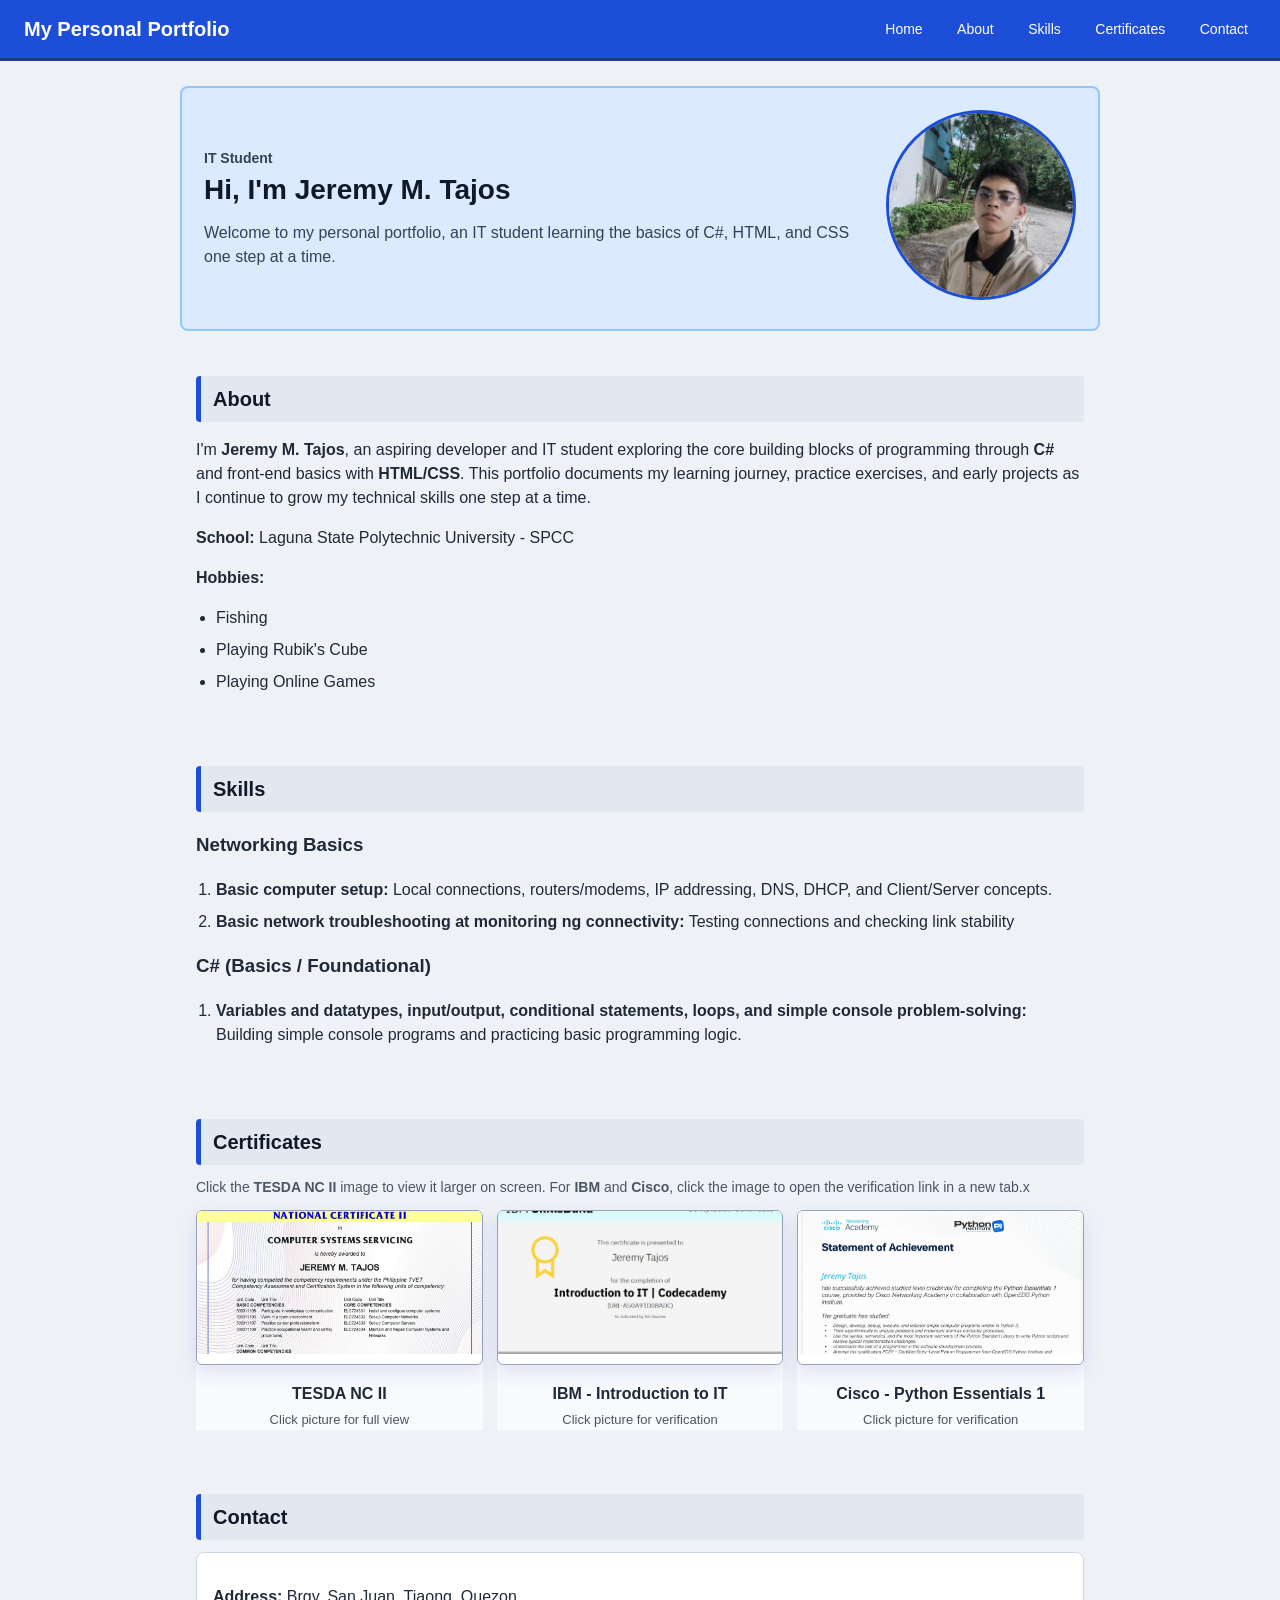
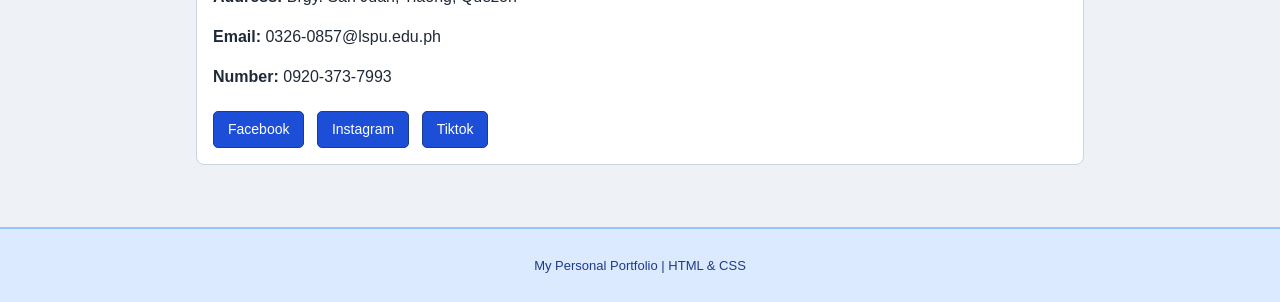
==== index.html @ e0351459 "commit" ====
<!DOCTYPE html>
<html lang="en">
<head>
  <meta charset="UTF-8">
  <meta name="viewport" content="width=device-width, initial-scale=1.0">
  <title>Jeremy Tajos — Portfolio</title>
  <link rel="stylesheet" href="index.css">
</head>
<body>

  <div class="fornav">
    <a href="#home" class="mypersonalportfolio">My Personal Portfolio</a>
    <div class="stored">
      <a href="#home">Home</a>
      <a href="#about">About</a>
      <a href="#skills">Skills</a>
      <a href="#certificates">Certificates</a>
      <a href="#contact">Contact</a>
    </div>
  </div> 

  <div id="home" class="introname">
    <div class="containit">
      <p class="itstudent">IT Student</p>
      <h1>Hi, I'm Jeremy M. Tajos</h1>
      <p>
        Welcome to my personal portfolio, an IT student learning the basics of C#, HTML, and CSS one step at a time.
      </p>
    </div> 

    <div class="mypic">
      <img src="images/personalpic.jpg" alt="Picture of Jeremy Tajos" title = "Picture of Jeremy Tajos">
    </div> 
  </div> 

  <!-- About -->
  <div id="about" class="forclickable">
    <h2>About</h2>
    <div class="box">
      <p>
        I'm <strong>Jeremy M. Tajos</strong>, an aspiring developer and IT student exploring the core building blocks of programming through <strong>C#</strong> and front-end basics with <strong>HTML/CSS</strong>. This portfolio documents my learning journey, practice exercises, and early projects as I continue to grow my technical skills one step at a time.
      </p>
      <p><strong>School:</strong> Laguna State Polytechnic University - SPCC</p>
      <p><strong>Hobbies:</strong></p>
      <ul>
        <li>Fishing</li>
        <li>Playing Rubik's Cube</li>
        <li>Playing Online Games</li>
      </ul>
    </div> 
  </div> 

  <div id="skills" class="forclickable">
    <h2>Skills</h2>

    <div class="box">
      <h3>Networking Basics</h3>
      <ol>
        <li>
          <strong>Basic computer setup:</strong> Local connections, routers/modems, IP addressing, DNS, DHCP, and Client/Server concepts.
        </li>
        <li>
          <strong>Basic network troubleshooting at monitoring ng connectivity:</strong> Testing connections and checking link stability
        </li>
      </ol>
    </div> 

    <div class="box">
      <h3>C# (Basics / Foundational)</h3>
      <ol>
        <li>
          <strong>Variables and datatypes, input/output, conditional statements, loops, and simple console problem-solving:</strong> Building simple console programs and practicing basic programming logic.
        </li>
      </ol>
    </div> 
  </div> 

  <div id="certificates" class="forclickable">
    <h2>Certificates</h2>
    <p class="tesda">
      Click the <strong>TESDA NC II</strong> image to view it larger on screen. For <strong>IBM</strong> and <strong>Cisco</strong>, click the image to open the verification link in a new tab.x
    </p>

    <div class="certstored">
      <div class="box certlayout cert-card">
        <a href="#nc2-certlink">
          <img src="images/nc2.jpg" alt="TESDA NC II Certificate" title="Click the photo for full view">
        </a>
        <h3>TESDA NC II</h3>
        <p>Click picture for full view</p>
      </div> 

      
      <div class="box certlayout cert-card">
        <a href="https://students.yourlearning.ibm.com/certificate/share/7b2bee8bf4ewogICJvYmplY3RUeXBlIiA6ICJBQ1RJVklUWSIsCiAgImxlYXJuZXJDTlVNIiA6ICI0MzM2Mzk4UkVHIiwKICAib2JqZWN0SWQiIDogIlVSTC1BNTBBOTFEMDhBREMiCn0b75d72ee3f-10" target="_blank" title="Click the photo for verification">
          <img src="images/ibm.jpg" alt="IBM Introduction to IT Certificate">
        </a>
        <h3>IBM - Introduction to IT</h3>
        <p>Click picture for verification</p>
      </div> 

      
      <div class="box certlayout cert-card">
        <a href="https://www.credly.com/badges/59687dd5-7953-42c8-b2e7-e5c09de06f2c/public_url" target="_blank" title="Click the photo for verification">
          <img src="images/cisco.jpg" alt="Cisco Python Essentials 1 Certificate">
        </a>
        <h3>Cisco - Python Essentials 1</h3>
        <p>Click picture for verification</p>
      </div> 
    </div> 
  </div> 

  
  <div id="nc2-certlink" class="certview">
    <div class="certfullview">
      <a href="#certificates" class="close-nc2">Close</a>
      <img src="images/nc2.jpg" alt="TESDA NC II Full Certificate">
    </div> 
  </div> 

  
  <div id="contact" class="forclickable">
    <h2>Contact</h2>
    <div class="multiplechange">
      <p><strong>Address:</strong> Brgy. San Juan, Tiaong, Quezon</p>
      <p><strong>Email:</strong> 0326-0857@lspu.edu.ph</p>
      <p><strong>Number:</strong> 0920-373-7993</p>
      <div class="social-medias">
        <a  href="https://www.facebook.com/DK.TheBookishEnigma7" target="_blank" title="Open Facebook profile in a new tab" >Facebook</a>
        <a href="https://www.instagram.com/dk.bookish19?lqvp=N3FwbzVhOHhheGRu" target="_blank" title="Open Instagram profile in a new tab">Instagram</a>
        <a href="https://www.tiktok.com/@jerxmymt?_r=1&_t=ZS-9Bb2Nh7T6bG"  target="_blank" title="Open TikTok profile in a new tab">Tiktok</a>
      </div> 
    </div> 
  </div> 

  
  <div class="footer">
    <p>My Personal Portfolio | HTML & CSS</p>
  </div> 

</body>
</html>
---- index.css ----
* {
  box-sizing: border-box;
}

body {
  margin: 0;
  font-family: Arial, sans-serif;
  background-color: #eef2f7;
  color: #1f2937;
  line-height: 1.5;
}

.fornav {
  background-color: #1d4ed8;
  padding: 14px 24px;
  border-bottom: 3px solid #1e3a8a;
  display: flex;
  justify-content: space-between;
  align-items: center;
  flex-wrap: wrap;
  gap: 20px;
}

.mypersonalportfolio {
  color: #ffffff;
  font-size: 20px;
  font-weight: bold;
  text-decoration: none;
}

.stored a {
  color: #ffffff;
  text-decoration: none;
  margin-left: 14px;
  padding: 5px 8px;
  border-radius: 4px;
  font-size: 14px;
}

.stored a:hover {
  background-color: #1e3a8a;
}

.introname {
  max-width: 920px;
  margin: 25px auto;
  padding: 22px;
  background-color: #dbeafe;
  border: 2px solid #93c5fd;
  border-radius: 8px;
  display: flex;
  justify-content: space-between;
  align-items: center;
  gap: 20px;
}

.itstudent {
  margin: 0 0 6px 0;
  color: #1d4ed8;
  font-weight: bold;
  font-size: 14px;
}

.containit h1 {
  margin: 0 0 10px 0;
  font-size: 28px;
  color: #111827;
}

.containit p {
  margin: 0;
  color: #374151;
}

.mypic img {
  width: 190px;
  height: 190px;
  object-fit: cover;
  border-radius: 8px;
  border: 3px solid #1d4ed8;
  background-color: #ffffff;
  border-radius: 100px;
}

.forclickable {
  max-width: 920px;
  margin: 24px auto;
  padding: 20px 16px;
}

.forclickable h2 {
  margin: 0 0 12px 0;
  padding: 8px 12px;
  background-color: #e2e8f0;
  border-left: 5px solid #1d4ed8;
  border-radius: 4px;
  color: #111827;
  font-size: 20px;
}

.multiplechange {
  background-color: #ffffff;
  border: 1.5px solid #cbd5e1;
  border-radius: 8px;
  padding: 16px;
  margin-bottom: 14px;
}

.multiplechange h3 {
  margin: 0 0 8px 0;
  color: #1e3a8a;
}

ol,
ul {
  margin: 0;
  padding-left: 20px;
}

li {
  margin-bottom: 8px;
}

.tesda {
  margin: 0 0 12px 0;
  font-size: 14px;
  color: #4b5563;
}

.certstored {
  display: flex;
  gap: 14px;
  flex-wrap: wrap;
}

.certlayout {
  flex: 1 1 250px;
  margin-bottom: 0;
  background-color: #f8fafc;
}

.cert-card {
  text-align: center;
  
}

.cert-card img {
  width: 100%;
  height: 155px;
  object-fit: cover;
  border: 1.5px solid #94a3b8;
  border-radius: 6px;
  background-color: #ffffff;
  padding-bottom: 10px;
  box-shadow: 0 8px 18px rgba(75, 49, 189, 0.12);
}

.cert-card h3 {
  margin-top: 10px;
  margin-bottom: 4px;
  font-size: 16px;
}

.cert-card p {
  margin: 0;
  font-size: 13px;
  color: #4b5563;
}

.cert-card a :hover{
  padding-top: 10px;
  padding-bottom: 5px;
  padding-left: 3px;
  padding-right: 3px;
}

.certview {
  display: none;
  position: fixed;
  top: 0;
  left: 0;
  width: 100%;
  height: 100%;
  background-color: rgba(0, 0, 0, 0.82);
  padding: 20px;
}

.certview:target {
  display: block;
}

.certfullview {
  max-width: 780px;
  margin: 25px auto;
  background-color: #ffffff;
  border: 2px solid #1d4ed8;
  border-radius: 8px;
  padding: 15px;
  text-align: right;
}

.certfullview img {
  width: 100%;
  max-height: 75vh;
  object-fit: contain;
  margin-top: 10px;
  border: 1px solid #cbd5e1;
  border-radius: 4px;
}

.close-nc2 {
  display: inline-block;
  background-color: #1d4ed8;
  color: #ffffff;
  text-decoration: none;
  padding: 6px 12px;
  border-radius: 4px;
  font-size: 14px;
  font-weight: bold;
}

.social-medias {
  margin-top: 12px;
}

.social-medias a {
  display: inline-block;
  background-color: #1d4ed8;
  color: #ffffff;
  text-decoration: none;
  padding: 7px 14px;
  border: 1px solid #1e3a8a;
  border-radius: 5px;
  margin-right: 8px;
  margin-top: 6px;
  font-size: 14px;
}
.fb{
  background-color: #922323;
}

.social-medias a:hover {
  background-color: #1c40a5;
  padding-bottom: 10px;
  padding-left: 10px;
  padding-right: 10px;
  padding-top: 10px;
  transition: 0.8;
  margin-top: 5px;
  margin-bottom: 5px;
}

.footer {
  background-color: #dbeafe;
  border-top: 2px solid #93c5fd;
  text-align: center;
  padding: 14px;
  margin-top: 28px;
  font-size: 13px;
  color: #1e3a8a;
  
}
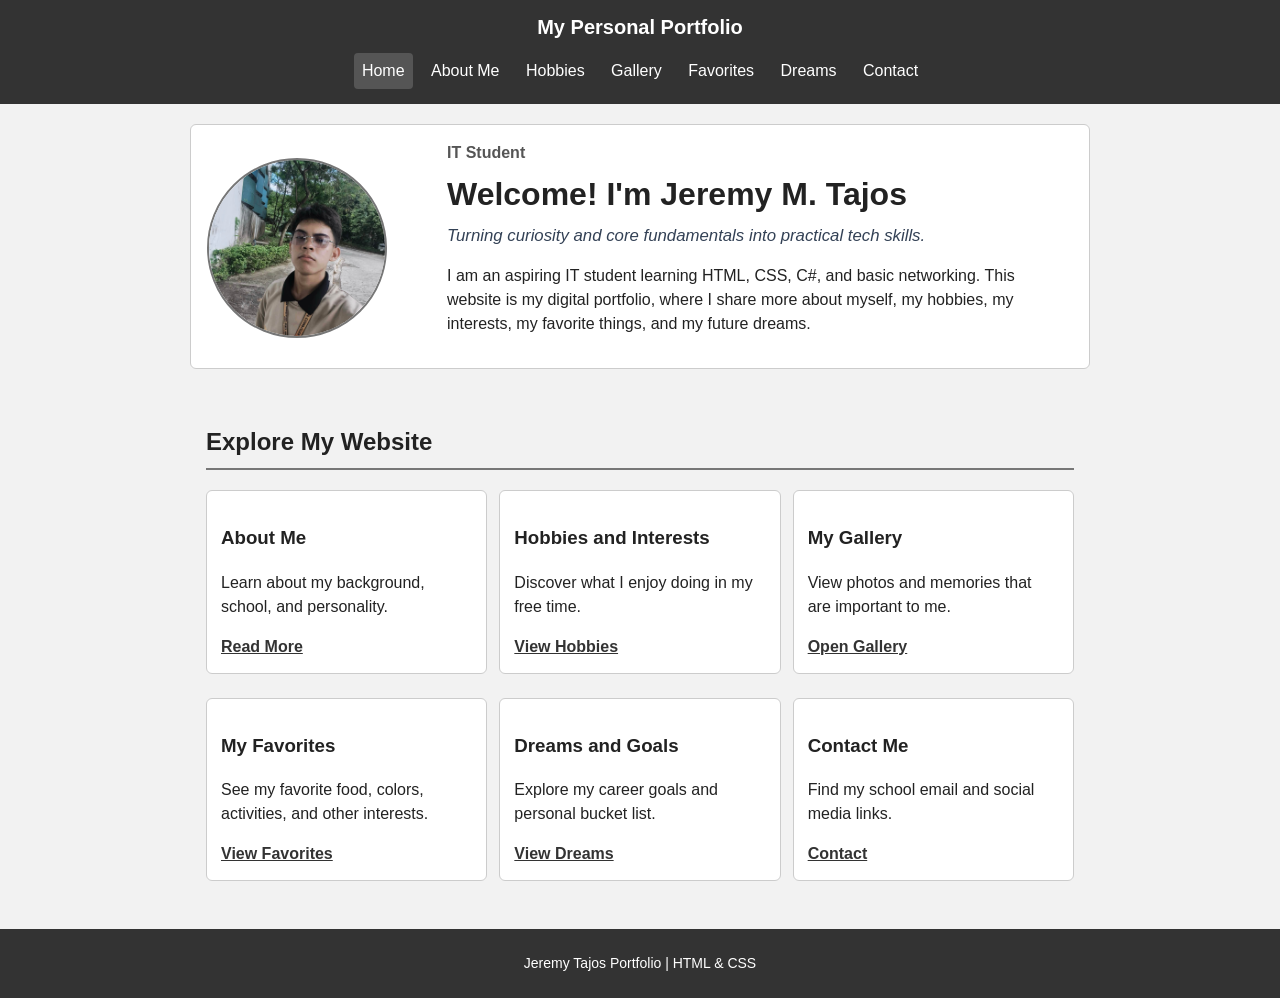
==== commit f59afc8f: "Add portfolio pages and gallery images" ====
--- a/index.html
+++ b/index.html
@@ -9,133 +9,74 @@
 <body>
 
   <div class="fornav">
-    <a href="#home" class="mypersonalportfolio">My Personal Portfolio</a>
+    <a href="index.html" class="mypersonalportfolio">My Personal Portfolio</a>
     <div class="stored">
-      <a href="#home">Home</a>
-      <a href="#about">About</a>
-      <a href="#skills">Skills</a>
-      <a href="#certificates">Certificates</a>
-      <a href="#contact">Contact</a>
+      <a class="active" href="index.html">Home</a>
+      <a href="about.html">About Me</a>
+      <a href="hobbies.html">Hobbies</a>
+      <a href="gallery.html">Gallery</a>
+      <a href="favorites.html">Favorites</a>
+      <a href="dreams.html">Dreams</a>
+      <a href="contact.html">Contact</a>
     </div>
   </div> 
 
-  <div id="home" class="introname">
+  <main id="home" class="introname">
+    <div class="mypic">
+      <img src="images/personalpic.jpg" alt="Portrait of Jeremy M. Tajos">
+    </div>
+
     <div class="containit">
       <p class="itstudent">IT Student</p>
-      <h1>Hi, I'm Jeremy M. Tajos</h1>
+      <h1>Welcome! I'm Jeremy M. Tajos</h1>
+      <p class = "tagline">Turning curiosity and core fundamentals into practical tech skills.</p>
       <p>
-        Welcome to my personal portfolio, an IT student learning the basics of C#, HTML, and CSS one step at a time.
+        I am an aspiring IT student learning HTML, CSS, C#, and basic networking.
+        This website is my digital portfolio, where I share more about myself,
+        my hobbies, my interests, my favorite things, and my future dreams.
       </p>
-    </div> 
+    </div>
+  </main>
 
-    <div class="mypic">
-      <img src="images/personalpic.jpg" alt="Picture of Jeremy Tajos" title = "Picture of Jeremy Tajos">
-    </div> 
-  </div> 
-
-  <!-- About -->
-  <div id="about" class="forclickable">
-    <h2>About</h2>
-    <div class="box">
-      <p>
-        I'm <strong>Jeremy M. Tajos</strong>, an aspiring developer and IT student exploring the core building blocks of programming through <strong>C#</strong> and front-end basics with <strong>HTML/CSS</strong>. This portfolio documents my learning journey, practice exercises, and early projects as I continue to grow my technical skills one step at a time.
-      </p>
-      <p><strong>School:</strong> Laguna State Polytechnic University - SPCC</p>
-      <p><strong>Hobbies:</strong></p>
-      <ul>
-        <li>Fishing</li>
-        <li>Playing Rubik's Cube</li>
-        <li>Playing Online Games</li>
-      </ul>
-    </div> 
-  </div> 
-
-  <div id="skills" class="forclickable">
-    <h2>Skills</h2>
-
-    <div class="box">
-      <h3>Networking Basics</h3>
-      <ol>
-        <li>
-          <strong>Basic computer setup:</strong> Local connections, routers/modems, IP addressing, DNS, DHCP, and Client/Server concepts.
-        </li>
-        <li>
-          <strong>Basic network troubleshooting at monitoring ng connectivity:</strong> Testing connections and checking link stability
-        </li>
-      </ol>
-    </div> 
-
-    <div class="box">
-      <h3>C# (Basics / Foundational)</h3>
-      <ol>
-        <li>
-          <strong>Variables and datatypes, input/output, conditional statements, loops, and simple console problem-solving:</strong> Building simple console programs and practicing basic programming logic.
-        </li>
-      </ol>
-    </div> 
-  </div> 
-
-  <div id="certificates" class="forclickable">
-    <h2>Certificates</h2>
-    <p class="tesda">
-      Click the <strong>TESDA NC II</strong> image to view it larger on screen. For <strong>IBM</strong> and <strong>Cisco</strong>, click the image to open the verification link in a new tab.x
-    </p>
-
-    <div class="certstored">
-      <div class="box certlayout cert-card">
-        <a href="#nc2-certlink">
-          <img src="images/nc2.jpg" alt="TESDA NC II Certificate" title="Click the photo for full view">
-        </a>
-        <h3>TESDA NC II</h3>
-        <p>Click picture for full view</p>
-      </div> 
-
-      
-      <div class="box certlayout cert-card">
-        <a href="https://students.yourlearning.ibm.com/certificate/share/7b2bee8bf4ewogICJvYmplY3RUeXBlIiA6ICJBQ1RJVklUWSIsCiAgImxlYXJuZXJDTlVNIiA6ICI0MzM2Mzk4UkVHIiwKICAib2JqZWN0SWQiIDogIlVSTC1BNTBBOTFEMDhBREMiCn0b75d72ee3f-10" target="_blank" title="Click the photo for verification">
-          <img src="images/ibm.jpg" alt="IBM Introduction to IT Certificate">
-        </a>
-        <h3>IBM - Introduction to IT</h3>
-        <p>Click picture for verification</p>
-      </div> 
-
-      
-      <div class="box certlayout cert-card">
-        <a href="https://www.credly.com/badges/59687dd5-7953-42c8-b2e7-e5c09de06f2c/public_url" target="_blank" title="Click the photo for verification">
-          <img src="images/cisco.jpg" alt="Cisco Python Essentials 1 Certificate">
-        </a>
-        <h3>Cisco - Python Essentials 1</h3>
-        <p>Click picture for verification</p>
-      </div> 
-    </div> 
-  </div> 
-
-  
-  <div id="nc2-certlink" class="certview">
-    <div class="certfullview">
-      <a href="#certificates" class="close-nc2">Close</a>
-      <img src="images/nc2.jpg" alt="TESDA NC II Full Certificate">
-    </div> 
-  </div> 
-
-  
-  <div id="contact" class="forclickable">
-    <h2>Contact</h2>
-    <div class="multiplechange">
-      <p><strong>Address:</strong> Brgy. San Juan, Tiaong, Quezon</p>
-      <p><strong>Email:</strong> 0326-0857@lspu.edu.ph</p>
-      <p><strong>Number:</strong> 0920-373-7993</p>
-      <div class="social-medias">
-        <a  href="https://www.facebook.com/DK.TheBookishEnigma7" target="_blank" title="Open Facebook profile in a new tab" >Facebook</a>
-        <a href="https://www.instagram.com/dk.bookish19?lqvp=N3FwbzVhOHhheGRu" target="_blank" title="Open Instagram profile in a new tab">Instagram</a>
-        <a href="https://www.tiktok.com/@jerxmymt?_r=1&_t=ZS-9Bb2Nh7T6bG"  target="_blank" title="Open TikTok profile in a new tab">Tiktok</a>
-      </div> 
-    </div> 
-  </div> 
+  <section class="forclickable">
+    <h2>Explore My Website</h2>
+    <div class="forgridbox">
+      <div class="specificfornav">
+        <h3>About Me</h3>
+        <p>Learn about my background, school, and personality.</p>
+        <a href="about.html">Read More</a>
+      </div>
+      <div class="specificfornav">
+        <h3>Hobbies and Interests</h3>
+        <p>Discover what I enjoy doing in my free time.</p>
+        <a href="hobbies.html">View Hobbies</a>
+      </div>
+      <div class="specificfornav">
+        <h3>My Gallery</h3>
+        <p>View photos and memories that are important to me.</p>
+        <a href="gallery.html">Open Gallery</a>
+      </div>
+      <div class="specificfornav">
+        <h3>My Favorites</h3>
+        <p>See my favorite food, colors, activities, and other interests.</p>
+        <a href="favorites.html">View Favorites</a>
+      </div>
+      <div class="specificfornav">
+        <h3>Dreams and Goals</h3>
+        <p>Explore my career goals and personal bucket list.</p>
+        <a href="dreams.html">View Dreams</a>
+      </div>
+      <div class="specificfornav">
+        <h3>Contact Me</h3>
+        <p>Find my school email and social media links.</p>
+        <a href="contact.html">Contact</a>
+      </div>
+    </div>
+  </section>
 
   
   <div class="footer">
-    <p>My Personal Portfolio | HTML & CSS</p>
+    <p>Jeremy Tajos Portfolio | HTML & CSS</p>
   </div> 
 
 </body>
--- a/index.css
+++ b/index.css
@@ -4,260 +4,256 @@
 
 body {
   margin: 0;
+  background: #f2f2f2;
+  color: #222222;
   font-family: Arial, sans-serif;
-  background-color: #eef2f7;
-  color: #1f2937;
   line-height: 1.5;
 }
 
 .fornav {
-  background-color: #1d4ed8;
-  padding: 14px 24px;
-  border-bottom: 3px solid #1e3a8a;
-  display: flex;
-  justify-content: space-between;
-  align-items: center;
-  flex-wrap: wrap;
-  gap: 20px;
+  background: #333333;
+  padding: 12px;
+  text-align: center;
 }
 
 .mypersonalportfolio {
+  display: block;
   color: #ffffff;
   font-size: 20px;
   font-weight: bold;
   text-decoration: none;
+  margin-bottom: 8px;
 }
 
 .stored a {
-  color: #ffffff;
+  display: inline-block;
+  color: #ffffff;
+  margin: 3px;
+  padding: 6px 8px;
   text-decoration: none;
-  margin-left: 14px;
-  padding: 5px 8px;
   border-radius: 4px;
-  font-size: 14px;
-}
-
-.stored a:hover {
-  background-color: #1e3a8a;
+}
+
+.stored a:hover,
+.stored a.active {
+  background: #555555;
+}
+
+.introname,
+.forclickable,
+.mainpage {
+  max-width: 900px;
+  margin: 20px auto;
+  padding: 16px;
 }
 
 .introname {
-  max-width: 920px;
-  margin: 25px auto;
-  padding: 22px;
-  background-color: #dbeafe;
-  border: 2px solid #93c5fd;
-  border-radius: 8px;
-  display: flex;
-  justify-content: space-between;
+  background: #ffffff;
+  border: 1px solid #cccccc;
+  border-radius: 6px;
+  text-align: center;
+}
+
+.introname {
+  display: grid;
+  grid-template-columns: 220px 1fr;
   align-items: center;
   gap: 20px;
+  text-align: left;
+}
+
+.forgridbox {
+  display: grid;
+  grid-template-columns: repeat(auto-fit, minmax(220px, 1fr));
+  gap: 12px;
+}
+
+.specificfornav a {
+  color: #333333;
+  font-weight: bold;
+}
+
+.containit h1,
+.forheadername h1 {
+  color: #222222;
+  margin: 5px 0;
 }
 
 .itstudent {
-  margin: 0 0 6px 0;
-  color: #1d4ed8;
-  font-weight: bold;
-  font-size: 14px;
-}
-
-.containit h1 {
-  margin: 0 0 10px 0;
-  font-size: 28px;
-  color: #111827;
-}
-
-.containit p {
   margin: 0;
-  color: #374151;
+  color: #555555;
+  font-weight: bold;
 }
 
 .mypic img {
-  width: 190px;
-  height: 190px;
+  width: 180px;
+  height: 180px;
+  margin-top: 10px;
   object-fit: cover;
-  border-radius: 8px;
-  border: 3px solid #1d4ed8;
-  background-color: #ffffff;
-  border-radius: 100px;
-}
-
-.forclickable {
-  max-width: 920px;
-  margin: 24px auto;
-  padding: 20px 16px;
-}
-
-.forclickable h2 {
-  margin: 0 0 12px 0;
-  padding: 8px 12px;
-  background-color: #e2e8f0;
-  border-left: 5px solid #1d4ed8;
+  border: 2px solid #777777;
+  border-radius: 50%;
+}
+
+.forclickable h2,
+.forheadername {
+  border-bottom: 2px solid #777777;
+  padding-bottom: 8px;
+}
+
+.specificfornav,
+.multiplechange,
+.foronecard,
+.favcards,
+.dreamcards,
+.forgallerypic,
+.contact-form {
+  background: #ffffff;
+  border: 1px solid #cccccc;
+  border-radius: 6px;
+  padding: 14px;
+  margin-bottom: 12px;
+}
+
+.aboutgrid,
+.forgridbox,
+.albums,
+.favboxes,
+.dreamboxes,
+.contact-layout {
+  display: grid;
+  grid-template-columns: repeat(auto-fit, minmax(220px, 1fr));
+  gap: 12px;
+}
+
+.mypicture img,
+.hobby-image,
+.forgallerypic img {
+  width: 100%;
+  max-width: 220px;
+  height: 220px;
+  object-fit: cover;
+  border: 1px solid #777777;
+  border-radius: 6px;
+}
+
+.mypicture {
+  text-align: center;
+}
+
+.tag-list {
+  padding-left: 20px;
+}
+
+.forgallerypic {
+  text-align: center;
+}
+
+.forgallerypic img {
+  height: 180px;
+}
+
+.favtable {
+  width: 100%;
+  border-collapse: collapse;
+  background: #ffffff;
+}
+
+.favtable th,
+.favtable td {
+  border: 1px solid #777777;
+  padding: 8px;
+  text-align: left;
+}
+
+.favtable th {
+  background: #dddddd;
+}
+
+.contact-form {
+  width: 100%;
+}
+
+.form-group {
+  margin-bottom: 10px;
+}
+
+.form-group label {
+  display: block;
+  font-weight: bold;
+  margin-bottom: 4px;
+}
+
+.form-group input,
+.form-group textarea {
+  width: 100%;
+  padding: 8px;
+  border: 1px solid #777777;
   border-radius: 4px;
-  color: #111827;
-  font-size: 20px;
-}
-
-.multiplechange {
-  background-color: #ffffff;
-  border: 1.5px solid #cbd5e1;
-  border-radius: 8px;
-  padding: 16px;
-  margin-bottom: 14px;
-}
-
-.multiplechange h3 {
-  margin: 0 0 8px 0;
-  color: #1e3a8a;
-}
-
-ol,
-ul {
-  margin: 0;
-  padding-left: 20px;
-}
-
-li {
-  margin-bottom: 8px;
-}
-
-.tesda {
-  margin: 0 0 12px 0;
-  font-size: 14px;
-  color: #4b5563;
-}
-
-.certstored {
-  display: flex;
-  gap: 14px;
-  flex-wrap: wrap;
-}
-
-.certlayout {
-  flex: 1 1 250px;
-  margin-bottom: 0;
-  background-color: #f8fafc;
-}
-
-.cert-card {
-  text-align: center;
-  
-}
-
-.cert-card img {
-  width: 100%;
-  height: 155px;
-  object-fit: cover;
-  border: 1.5px solid #94a3b8;
-  border-radius: 6px;
-  background-color: #ffffff;
-  padding-bottom: 10px;
-  box-shadow: 0 8px 18px rgba(75, 49, 189, 0.12);
-}
-
-.cert-card h3 {
-  margin-top: 10px;
-  margin-bottom: 4px;
-  font-size: 16px;
-}
-
-.cert-card p {
-  margin: 0;
-  font-size: 13px;
-  color: #4b5563;
-}
-
-.cert-card a :hover{
-  padding-top: 10px;
-  padding-bottom: 5px;
-  padding-left: 3px;
-  padding-right: 3px;
-}
-
-.certview {
-  display: none;
-  position: fixed;
-  top: 0;
-  left: 0;
-  width: 100%;
-  height: 100%;
-  background-color: rgba(0, 0, 0, 0.82);
-  padding: 20px;
-}
-
-.certview:target {
-  display: block;
-}
-
-.certfullview {
-  max-width: 780px;
-  margin: 25px auto;
-  background-color: #ffffff;
-  border: 2px solid #1d4ed8;
-  border-radius: 8px;
-  padding: 15px;
-  text-align: right;
-}
-
-.certfullview img {
-  width: 100%;
-  max-height: 75vh;
-  object-fit: contain;
-  margin-top: 10px;
-  border: 1px solid #cbd5e1;
+  font-family: Arial, sans-serif;
+}
+
+.form-button {
+  background: #333333;
+  color: #ffffff;
+  border: none;
   border-radius: 4px;
-}
-
-.close-nc2 {
-  display: inline-block;
-  background-color: #1d4ed8;
-  color: #ffffff;
-  text-decoration: none;
-  padding: 6px 12px;
-  border-radius: 4px;
-  font-size: 14px;
-  font-weight: bold;
-}
-
-.social-medias {
-  margin-top: 12px;
-}
-
+  padding: 9px 14px;
+  cursor: pointer;
+}
 .social-medias a {
   display: inline-block;
-  background-color: #1d4ed8;
-  color: #ffffff;
+  margin-top: 6px;
+  padding: 6px 12px;
+  border: 1px solid #cbd5e1;
+  border-radius: 6px;
   text-decoration: none;
-  padding: 7px 14px;
-  border: 1px solid #1e3a8a;
-  border-radius: 5px;
-  margin-right: 8px;
+  color: #1e293b;
+  background-color: #f8fafc;
+  transition: background-color 0.2s;
+
+}
+.social-medias a:hover {
+  background-color: #e2e8f0;
+  border-color: #64748b;
+  
+}
+
+.footer {
+  background: #333333;
+  color: #ffffff;
+  text-align: center;
+  padding: 10px;
+  font-size: 14px;
+}
+.tagline{
+  font-size: 1.05rem;
+  font-weight: 500;
+  font-style: italic;
+  color: #334155;
   margin-top: 6px;
-  font-size: 14px;
-}
-.fb{
-  background-color: #922323;
-}
-
-.social-medias a:hover {
-  background-color: #1c40a5;
-  padding-bottom: 10px;
-  padding-left: 10px;
-  padding-right: 10px;
-  padding-top: 10px;
-  transition: 0.8;
-  margin-top: 5px;
-  margin-bottom: 5px;
-}
-
-.footer {
-  background-color: #dbeafe;
-  border-top: 2px solid #93c5fd;
-  text-align: center;
-  padding: 14px;
-  margin-top: 28px;
-  font-size: 13px;
-  color: #1e3a8a;
-  
-}
-
+  margin-bottom: 12px;
+  line-height: 1.4;
+}
+
+
+@media (max-width: 600px) {
+  .introname,
+  .forclickable,
+  .mainpage {
+    margin: 10px;
+  }
+
+  .introname {
+    grid-template-columns: 1fr;
+    text-align: center;
+  }
+
+  .stored a {
+    font-size: 13px;
+  }
+
+  .favtable {
+    display: block;
+    overflow-x: auto;
+  }
+}
